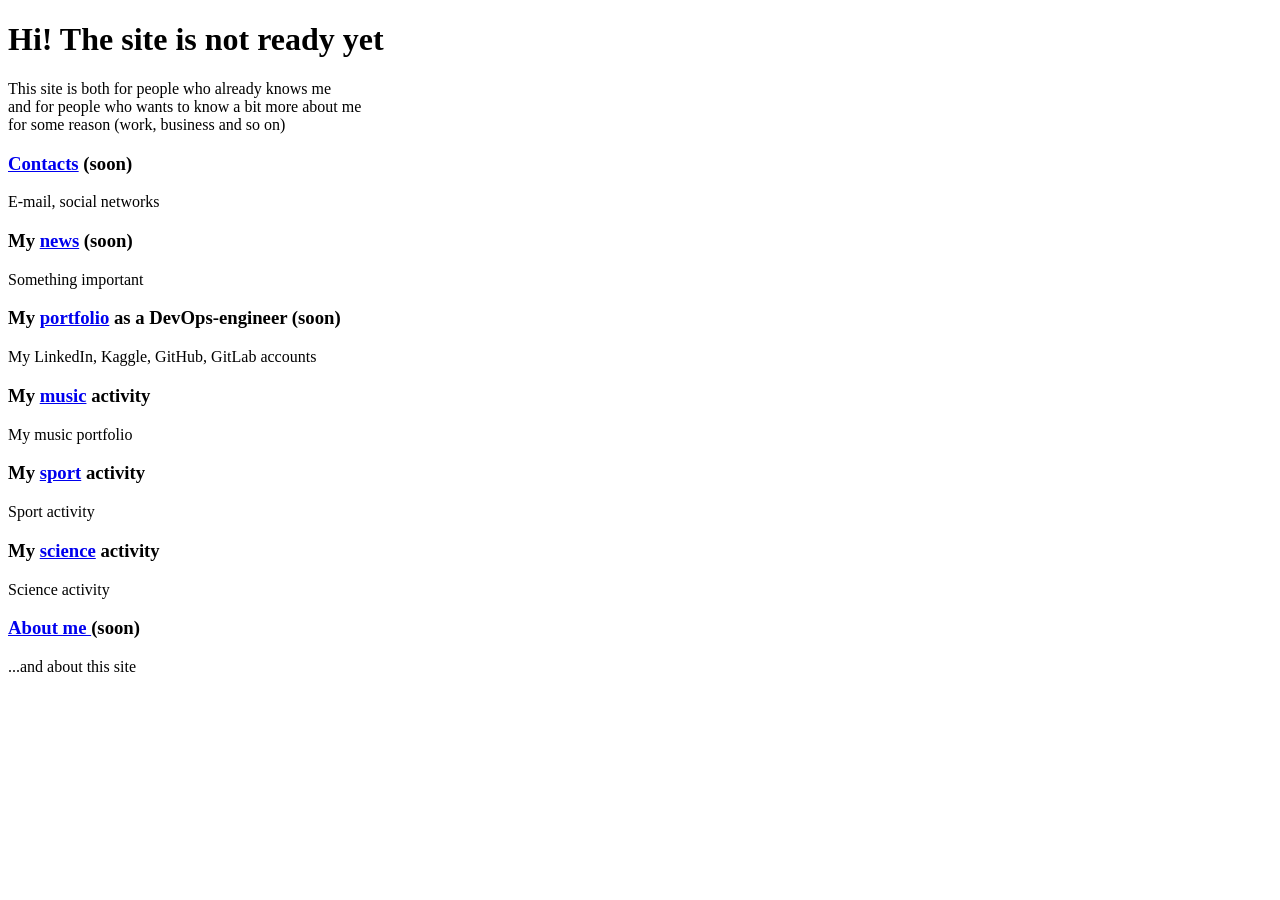
==== src/index.html @ 09e78ffd "cicd test" ====
<!DOCTYPE html>
<html>
  <head>
    <meta charset="UTF-8">
    <meta name="viewport" content="width=device-width, initial-scale=1.0">
    <title>The web site of Konstantin Makarenko</title>
    <link href="/style.css" rel="stylesheet" type="text/css" media="all">
  </head>
  <body>
    <h1>Hi! The site is not ready yet</h1>
    <p>This site is both for people who already knows me <br> and for people who wants to know a bit more about me <br> for some reason (work, business and so on)</p>
    
    <h3><a href="contacts.html">Contacts</a> (soon)</h3>
    <p>E-mail, social networks</p>
    
    <h3>My <a href="news.html">news</a> (soon)</h3>
    <p>Something important</p>
    
    <h3>My <a href="portfolio.html">portfolio</a> as a DevOps-engineer (soon)</h3>
    <p>My LinkedIn, Kaggle, GitHub, GitLab accounts</p>
    
    <h3>My <a href="music.html">music</a> activity</h3>
    <p>My music portfolio</p>
    
    <h3>My <a href="sport.html">sport</a> activity</h3>
    <p>Sport activity</p>
	
	<h3>My <a href="science.html">science</a> activity</h3>
    <p>Science activity</p>

    <h3><a href="about.html">About me </a>(soon)</h3>
    <p>...and about this site</p>
    
  </body>
</html>
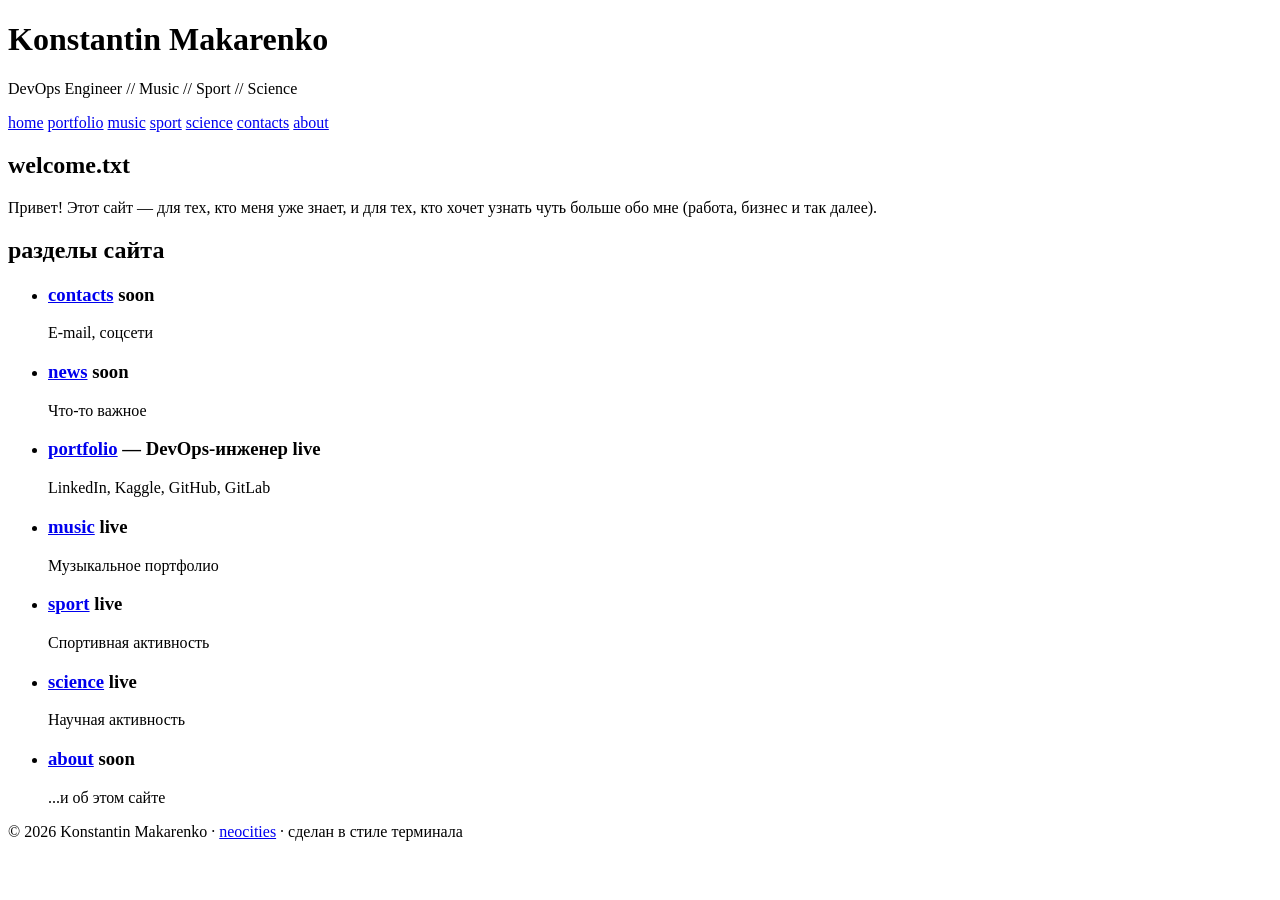
==== commit 240c48ea: "draft as is" ====
--- a/src/index.html
+++ b/src/index.html
@@ -1,35 +1,68 @@
 <!DOCTYPE html>
-<html>
+<html lang="ru">
   <head>
     <meta charset="UTF-8">
     <meta name="viewport" content="width=device-width, initial-scale=1.0">
-    <title>The web site of Konstantin Makarenko</title>
+    <title>Konstantin Makarenko — DevOps Engineer</title>
+    <meta name="description" content="Личный сайт Константина Макаренко — DevOps-инженера: портфолио, музыка, спорт, наука.">
     <link href="/style.css" rel="stylesheet" type="text/css" media="all">
   </head>
   <body>
-    <h1>Hi! The site is not ready yet</h1>
-    <p>This site is both for people who already knows me <br> and for people who wants to know a bit more about me <br> for some reason (work, business and so on)</p>
-    
-    <h3><a href="contacts.html">Contacts</a> (soon)</h3>
-    <p>E-mail, social networks</p>
-    
-    <h3>My <a href="news.html">news</a> (soon)</h3>
-    <p>Something important</p>
-    
-    <h3>My <a href="portfolio.html">portfolio</a> as a DevOps-engineer (soon)</h3>
-    <p>My LinkedIn, Kaggle, GitHub, GitLab accounts</p>
-    
-    <h3>My <a href="music.html">music</a> activity</h3>
-    <p>My music portfolio</p>
-    
-    <h3>My <a href="sport.html">sport</a> activity</h3>
-    <p>Sport activity</p>
-	
-	<h3>My <a href="science.html">science</a> activity</h3>
-    <p>Science activity</p>
+    <header>
+      <h1>Konstantin Makarenko</h1>
+      <p class="subtitle">DevOps Engineer // Music // Sport // Science</p>
+    </header>
 
-    <h3><a href="about.html">About me </a>(soon)</h3>
-    <p>...and about this site</p>
-    
+    <nav>
+      <a href="index.html">home</a>
+      <a href="portfolio.html">portfolio</a>
+      <a href="music.html">music</a>
+      <a href="sport.html">sport</a>
+      <a href="science.html">science</a>
+      <a href="contacts.html">contacts</a>
+      <a href="about.html">about</a>
+    </nav>
+
+    <h2>welcome.txt</h2>
+    <p>
+      Привет! Этот сайт — для тех, кто меня уже знает, и для тех, кто хочет
+      узнать чуть больше обо мне (работа, бизнес и так далее).
+    </p>
+
+    <h2>разделы сайта</h2>
+    <ul class="section-list">
+      <li>
+        <h3><a href="contacts.html">contacts</a> <span class="badge badge-soon">soon</span></h3>
+        <p>E-mail, соцсети</p>
+      </li>
+      <li>
+        <h3><a href="news.html">news</a> <span class="badge badge-soon">soon</span></h3>
+        <p>Что-то важное</p>
+      </li>
+      <li>
+        <h3><a href="portfolio.html">portfolio</a> — DevOps-инженер <span class="badge badge-active">live</span></h3>
+        <p>LinkedIn, Kaggle, GitHub, GitLab</p>
+      </li>
+      <li>
+        <h3><a href="music.html">music</a> <span class="badge badge-active">live</span></h3>
+        <p>Музыкальное портфолио</p>
+      </li>
+      <li>
+        <h3><a href="sport.html">sport</a> <span class="badge badge-active">live</span></h3>
+        <p>Спортивная активность</p>
+      </li>
+      <li>
+        <h3><a href="science.html">science</a> <span class="badge badge-active">live</span></h3>
+        <p>Научная активность</p>
+      </li>
+      <li>
+        <h3><a href="about.html">about</a> <span class="badge badge-soon">soon</span></h3>
+        <p>...и об этом сайте</p>
+      </li>
+    </ul>
+
+    <footer>
+      <p>© 2026 Konstantin Makarenko · <a href="https://neocities.org">neocities</a> · сделан в стиле терминала</p>
+    </footer>
   </body>
-</html>+</html>
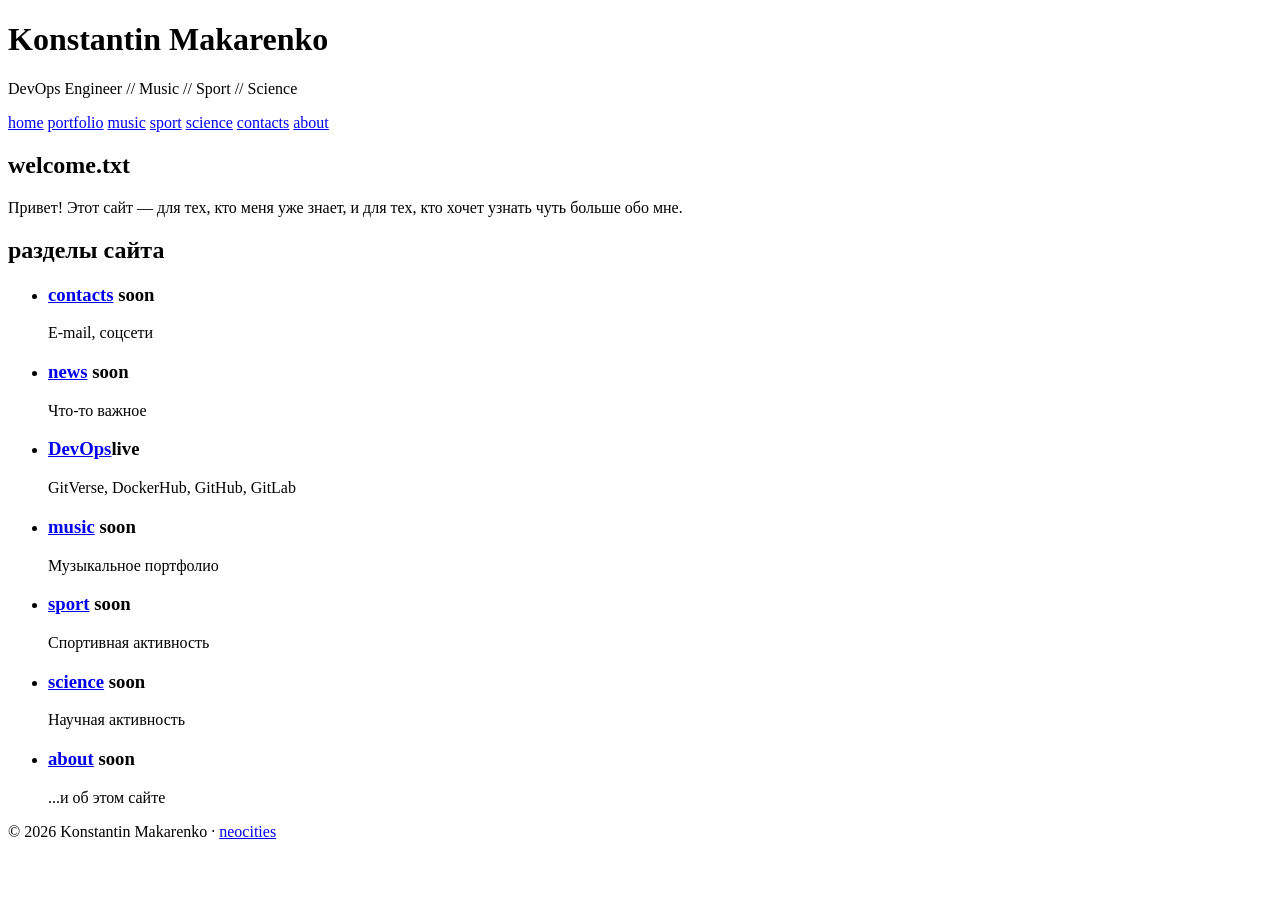
==== commit 8a8edfff: "git profiles" ====
--- a/src/index.html
+++ b/src/index.html
@@ -26,7 +26,7 @@
     <h2>welcome.txt</h2>
     <p>
       Привет! Этот сайт — для тех, кто меня уже знает, и для тех, кто хочет
-      узнать чуть больше обо мне (работа, бизнес и так далее).
+      узнать чуть больше обо мне.
     </p>
 
     <h2>разделы сайта</h2>
@@ -40,19 +40,19 @@
         <p>Что-то важное</p>
       </li>
       <li>
-        <h3><a href="portfolio.html">portfolio</a> — DevOps-инженер <span class="badge badge-active">live</span></h3>
-        <p>LinkedIn, Kaggle, GitHub, GitLab</p>
+        <h3><a href="portfolio.html">DevOps</a><span class="badge badge-active">live</span></h3>
+        <p>GitVerse, DockerHub, GitHub, GitLab</p>
       </li>
       <li>
-        <h3><a href="music.html">music</a> <span class="badge badge-active">live</span></h3>
+        <h3><a href="music.html">music</a> <span class="badge badge-soon">soon</span></h3>
         <p>Музыкальное портфолио</p>
       </li>
       <li>
-        <h3><a href="sport.html">sport</a> <span class="badge badge-active">live</span></h3>
+        <h3><a href="sport.html">sport</a> <span class="badge badge-soon">soon</span></h3>
         <p>Спортивная активность</p>
       </li>
       <li>
-        <h3><a href="science.html">science</a> <span class="badge badge-active">live</span></h3>
+        <h3><a href="science.html">science</a> <span class="badge badge-soon">soon</span></h3>
         <p>Научная активность</p>
       </li>
       <li>
@@ -62,7 +62,7 @@
     </ul>
 
     <footer>
-      <p>© 2026 Konstantin Makarenko · <a href="https://neocities.org">neocities</a> · сделан в стиле терминала</p>
+      <p>© 2026 Konstantin Makarenko · <a href="https://neocities.org">neocities</a></p>
     </footer>
   </body>
 </html>
